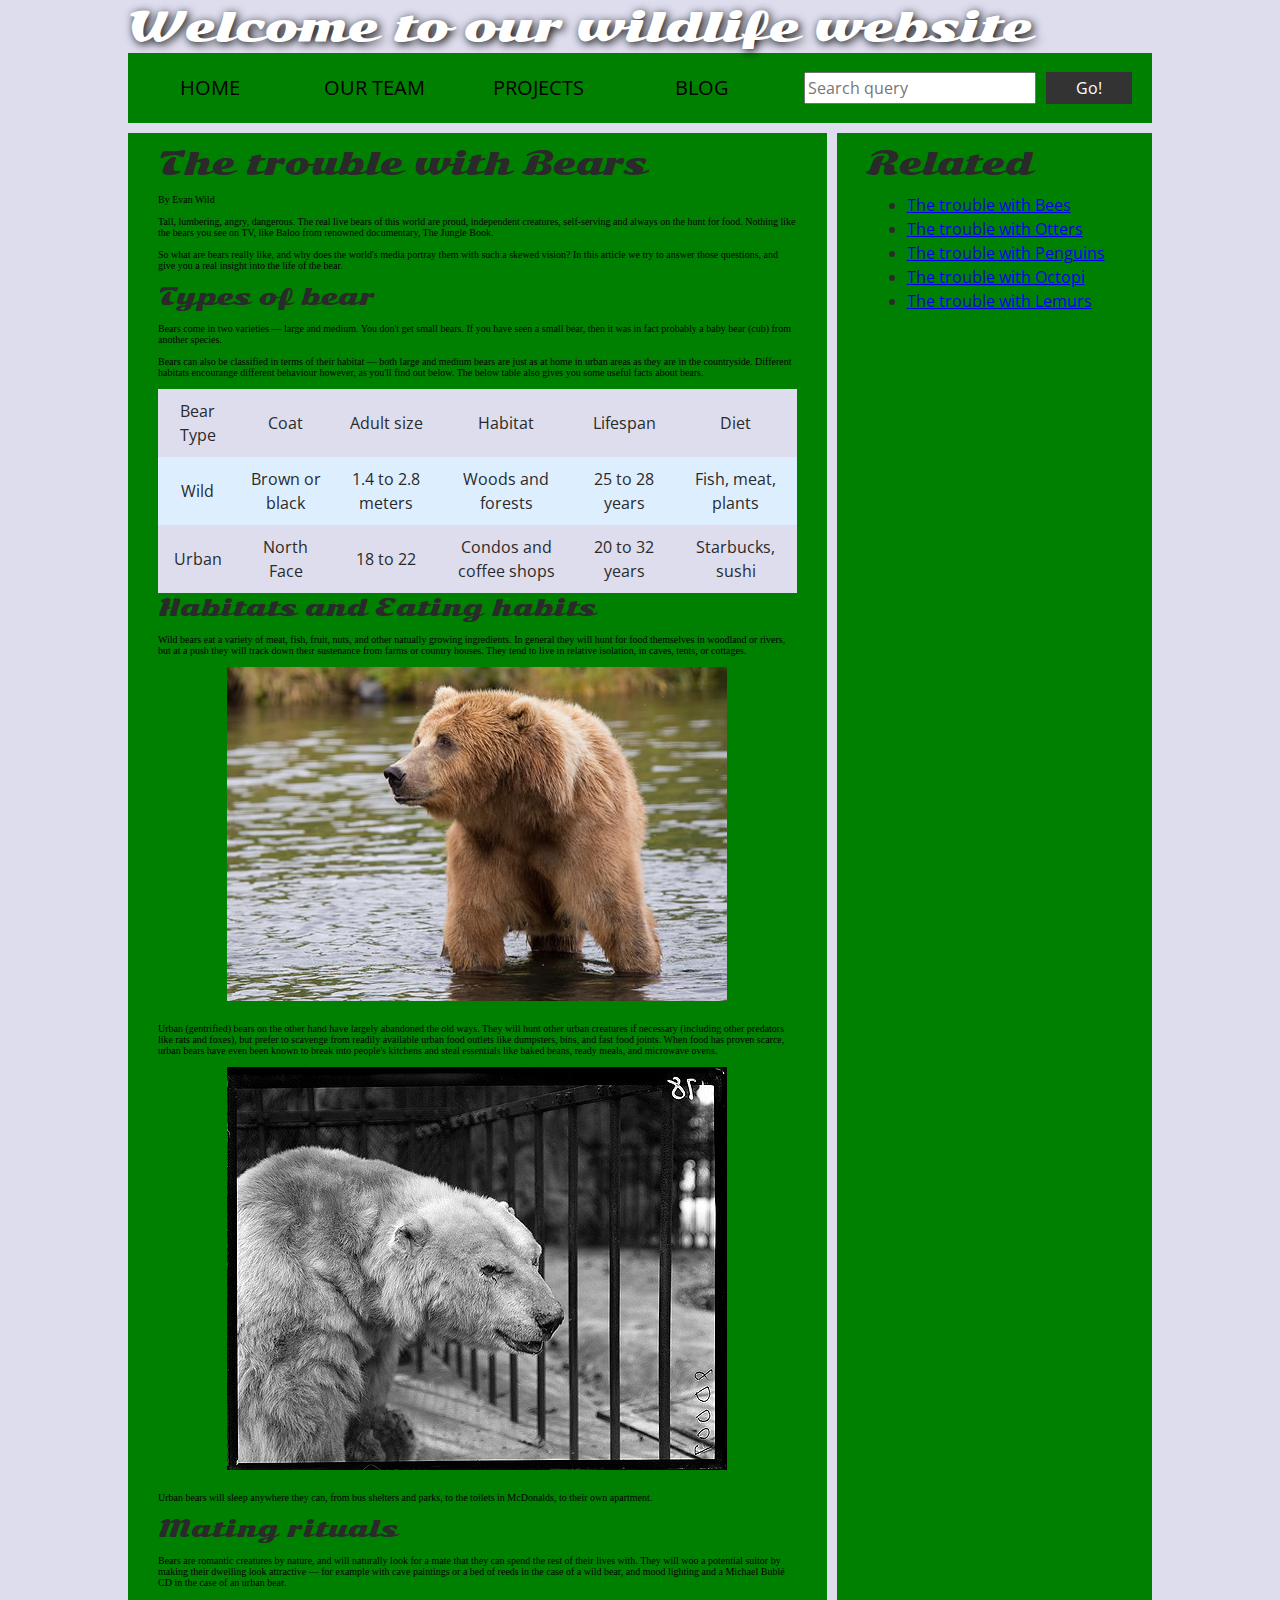
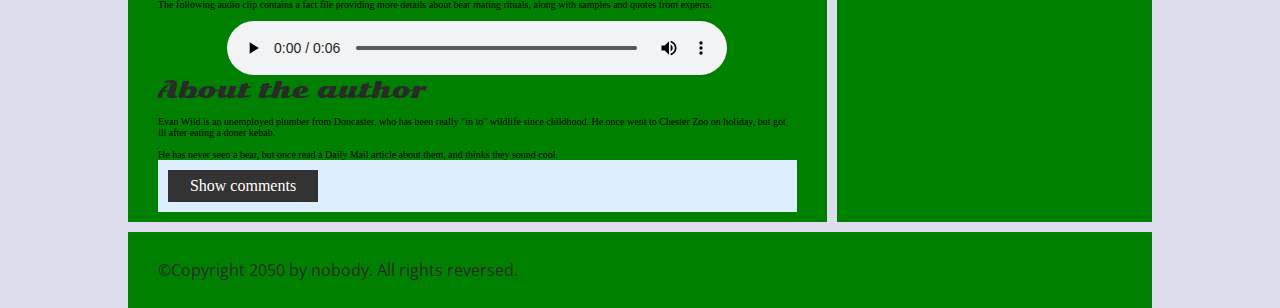
==== Assignment5WebAccesibilty/index.html @ bdd9bfc5 "tutorial files" ====
<!--
	Name: Omar Mohmand
	File: Index.html
	Date: 12 April 2024
	making this page more acseeible
	-->





<!DOCTYPE html>
<html lang="en">
  <head>
    <meta charset="utf-8">

    <title>Accessibility assessment</title>
    <link href="https://fonts.googleapis.com/css?family=Open+Sans+Condensed:300|Sonsie+One" rel="stylesheet" type="text/css">
    <link rel="stylesheet" href="style.css">

    <!-- the below three lines are a fix to get HTML5 semantic elements working in old versions of Internet Explorer-->
    <!--[if lt IE 9]>
      <script src="http://html5shiv.googlecode.com/svn/trunk/html5.js"></script>
    <![endif]-->
  </head>

  <body>
    <div class="header">
      <font size="7">Welcome to our wildlife website</font>
    </div>

    <div class="nav">
      <ul>
        <li><a href="#">Home</a></li>
        <li><a href="#">Our team</a></li>
        <li><a href="#">Projects</a></li>
        <li><a href="#">Blog</a></li>
      </ul>

      <form class="search">
        <input type="search" name="q" placeholder="Search query">
        <input type="submit" value="Go!">
      </form>
    </div>

    <main>
      <article>
        <font size="6">The trouble with Bears</font>
        <br><br>
        By Evan Wild
        <br><br>
        Tall, lumbering, angry, dangerous. The real live bears of this world are proud, independent creatures, self-serving and always on the hunt for food. Nothing like the bears you see on TV, like Baloo from renowned documentary, The Jungle Book.
        <br><br>
        So what are bears really like, and why does the world's media portray them with such a skewed vision? In this article we try to answer those questions, and give you a real insight into the life of the bear.
        <br><br>
        <font size="5">Types of bear</font>
        <br><br>
        Bears come in two varieties — large and medium. You don't get small bears. If you have seen a small bear, then it was in fact probably a baby bear (cub) from another species.
        <br><br>
        Bears can also be classified in terms of their habitat — both large and medium bears are just as at home in urban areas as they are in the countryside. Different habitats encourange different behaviour however, as you'll find out below. The below table also gives you some useful facts about bears.
        <br><br>
        <table>
          <thead>
            <tr>
              <td>Bear Type</td>
              <td>Coat</td>
              <td>Adult size</td>
              <td>Habitat</td>
              <td>Lifespan</td>
              <td>Diet</td>
            </tr>
          </thead>
          <tbody>
            <tr>
              <td>Wild</td>
              <td>Brown or black</td>
              <td>1.4 to 2.8 meters</td>
              <td>Woods and forests</td>
              <td>25 to 28 years</td>
              <td>Fish, meat, plants</td>
            </tr>
            <tr>
              <td>Urban</td>
              <td>North Face</td>
              <td>18 to 22</td>
              <td>Condos and coffee shops</td>
              <td>20 to 32 years</td>
              <td>Starbucks, sushi</td>
            </tr>
          </tbody>
        </table>

        <font size="5">Habitats and Eating habits</font>
        <br><br>
        Wild bears eat a variety of meat, fish, fruit, nuts, and other natually growing ingredients. In general they will hunt for food themselves in woodland or rivers, but at a push they will track down their sustenance from farms or country houses. They tend to live in relative isolation, in caves, tents, or cottages.
        <br><br>
        <img src="media/wild-bear.jpg">
        <br><br>
        Urban (gentrified) bears on the other hand have largely abandoned the old ways. They will hunt other urban creatures if necessary (including other predators like rats and foxes), but prefer to scavenge from readily available urban food outlets like dumpsters, bins, and fast food joints. When food has proven scarce, urban bears have even been known to break into people's kitchens and steal essentials like baked beans, ready meals, and microwave ovens.
        <br><br>
        <img src="media/urban-bear.jpg">
        <br><br>
        Urban bears will sleep anywhere they can, from bus shelters and parks, to the toilets in McDonalds, to their own apartment.
        <br><br>
        <font size="5">Mating rituals</font>
        <br><br>
        Bears are romantic creatures by nature, and will naturally look for a mate that they can spend the rest of their lives with. They will woo a potential suitor by making their dwelling look attractive — for example with cave paintings or a bed of reeds in the case of a wild bear, and mood lighting and a Michael Bublé CD in the case of an urban bear.
        <br><br>
        The following audio clip contains a fact file providing more details about bear mating rituals, along with samples and quotes from experts.
        <br><br>
        <audio controls>
          <source src="media/bear.mp3" type="audio/mp3">
          <source src="media/bear.ogg" type="audio/ogg">
          <p>It looks like your browser doesn't support HTML5 audio players.</p>
        </audio>

        <aside>

          <font size="5">About the author</font>
        <br><br>
          Evan Wild is an unemployed plumber from Doncaster, who has been really "in to" wildlife since childhood. He once went to Chester Zoo on holiday, but got ill after eating a doner kebab.
        <br><br>
          He has never seen a bear, but once read a Daily Mail article about them, and thinks they sound cool.

        </aside>
        <section class="comments">
          <div class="show-hide">Show comments</div>

          <div class="comment-wrapper">

            <font size="6">Add comment</font>

            <form class="comment-form">
              <div class="flex-pair">
                Your name:
                <input type="text" name="name" id="name" placeholder="Enter your name">
              </div>
              <div class="flex-pair">
                Your comment:
                <input type="text" name="comment" id="comment" placeholder="Enter your comment">
              </div>
              <div>
                <input type="submit" value="Submit comment">
              </div>
            </form>

            <font size="6">Comments</font>

            <ul class="comment-container">

              <li>

                <p>Bob Fossil</p>

                <p>Oh I am so glad you taught me all about the big brown angry guys in the woods. With their sniffing little noses and their bad attitudes, they can sure be a menace — I was thinking of putting them all in a truck and driving them outta here. I run a zoo, you know.</p>

              </li>

            </ul>

          </div>
        </section>
      </article>

      <div class="secondary">
        <font size="6">Related</font>

        <ul>
          <li><a href="#">The trouble with Bees</a></li>
          <li><a href="#">The trouble with Otters</a></li>
          <li><a href="#">The trouble with Penguins</a></li>
          <li><a href="#">The trouble with Octopi</a></li>
          <li><a href="#">The trouble with Lemurs</a></li>
        </ul>
      </div>
    </main>

    <footer>
      <p>©Copyright 2050 by nobody. All rights reversed.</p>
    </footer>

    <script src="main.js"></script>

  </body>
</html>
---- Assignment5WebAccesibilty/style.css ----
/* || General setup */

html, body {
  margin: 0;
  padding: 0;
}

html {
  font-size: 10px;
  background-color: #dde;
}

body {
  width: 80%;
  min-width: 1024px;
  margin: 0 auto;
}

/* || typography */

font[size="7"], font[size="6"], font[size="5"] {
  font-family: 'Sonsie One', cursive;
  color: #2a2a2a;
}

p, input, li, table, label {
  font-family: 'Open Sans Condensed', sans-serif;
  color: #2a2a2a;
}

font[size="7"] {
  font-size: 4rem;
  text-align: center;
  color: white;
  text-shadow: 2px 2px 10px black;
}

font[size="6"] {
  font-size: 3rem;
  text-align: center;
}

font[size="5"] {
  font-size: 2.2rem;
}

p, li, table {
  font-size: 1.6rem;
  line-height: 1.5;
}

/* || header layout */

div[class="nav"], article, footer, .secondary {
  background-color: green;
}

article, footer, .secondary {
  padding: 10px 30px;
}

article {
  margin-right: 10px;
}

div[class="nav"] {
  height: 50px;
  background-color: ff80ff;
  display: flex;
  padding: 1% 0;
  margin-bottom: 10px;
}

div[class="nav"] ul {
  padding: 0;
  list-style-type: none;
  flex: 2;
  display: flex;
}

div[class="nav"] li {
  display: inline;
  text-align: center;
  flex: 1;
}

div[class="nav"] a {
  display: inline-block;
  font-size: 2rem;
  text-transform: uppercase;
  text-decoration: none;
  color: black;
}

div[class="nav"] .search {
  flex: 1;
  display: flex;
  align-items: center;
  height: 100%;
  padding: 0 2em;
}

.search input {
  font-size: 1.6rem;
  height: 32px;
}

.search input[type="search"] {
  flex: 3;
}

.search input[type="submit"] {
  flex: 1;
  margin-left: 1rem;
  background: #333;
  border: 0;
  color: white;
}

/* || main layout */

main {
  display: flex;
}

article {
  flex: 5;
}

.secondary {
  flex: 2;
}

footer {
  margin-top: 10px;
}

/* Table styling */

table {
  width: 100%;
  background-color: #dde;
  border-collapse: collapse;
}

th, td {
  padding: 10px;
}

td {
  text-align: center;
}

th[scope="col"] {
  border-bottom: 1px solid black;
}

tbody tr:nth-child(odd) {
  background-color: #def;
}

/* styling content images and audio */

img, audio {
  display: block;
  margin: 0 auto;
}

audio {
  width: 500px;
}

/* Comments styling */

.comments {
  background-color: #def;
  padding: 10px;
}

.show-hide {
  cursor: pointer;
}

.comments font[size="6"] {
  font-size: 2rem;
}

.comments font[size="6"]:nth-of-type(2) {
  margin-bottom: 0;
}

.comment-form {
  margin-bottom: 3rem;
}

.comment-form .flex-pair {
  display: flex;
  padding: 0 3rem 1rem;
}

.comment-form label {
  align-self: center;
  flex: 2;
  text-align: right;
}

.comment-form input {
  margin-left: 1rem;
  flex: 6;
}

.show-hide {
  text-align: center;
  width: 150px;
}

.comment-form input, .comment-form label, .show-hide {
  font-size: 1.6rem;
  line-height: 32px;
}

.comment-form input[type="submit"], .show-hide {
  background: #333;
  border: 0;
  color: white;
}

.comment-form input[type="submit"] {
  width: 30%;
  display: block;
  margin: 0 auto;
}

.comment-container {
  margin-top: 0;
}

.comment-container li {
  list-style-type: none;
  display: flex;
}

.comment-container li p:nth-child(1) {
  flex: 1;
  font-weight: bold;
}

.comment-container li p:nth-child(2) {
  flex: 5;
}
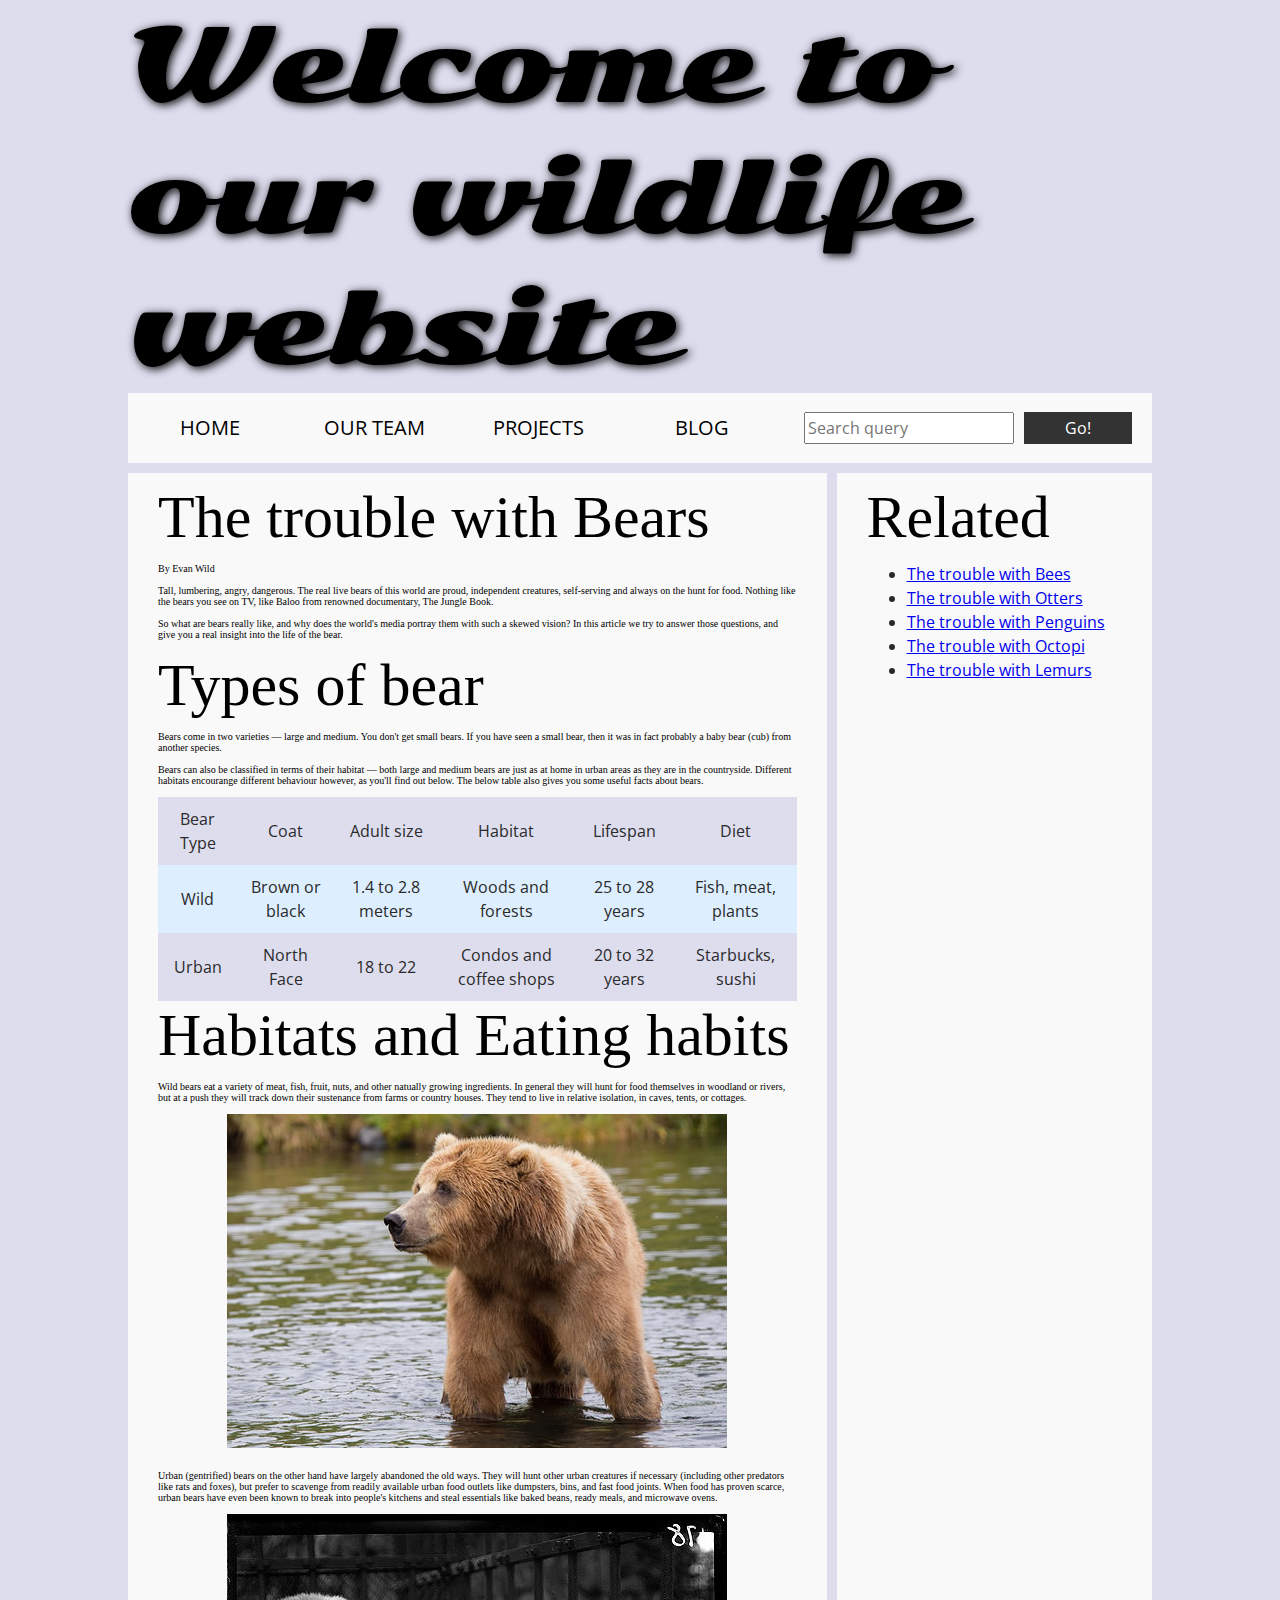
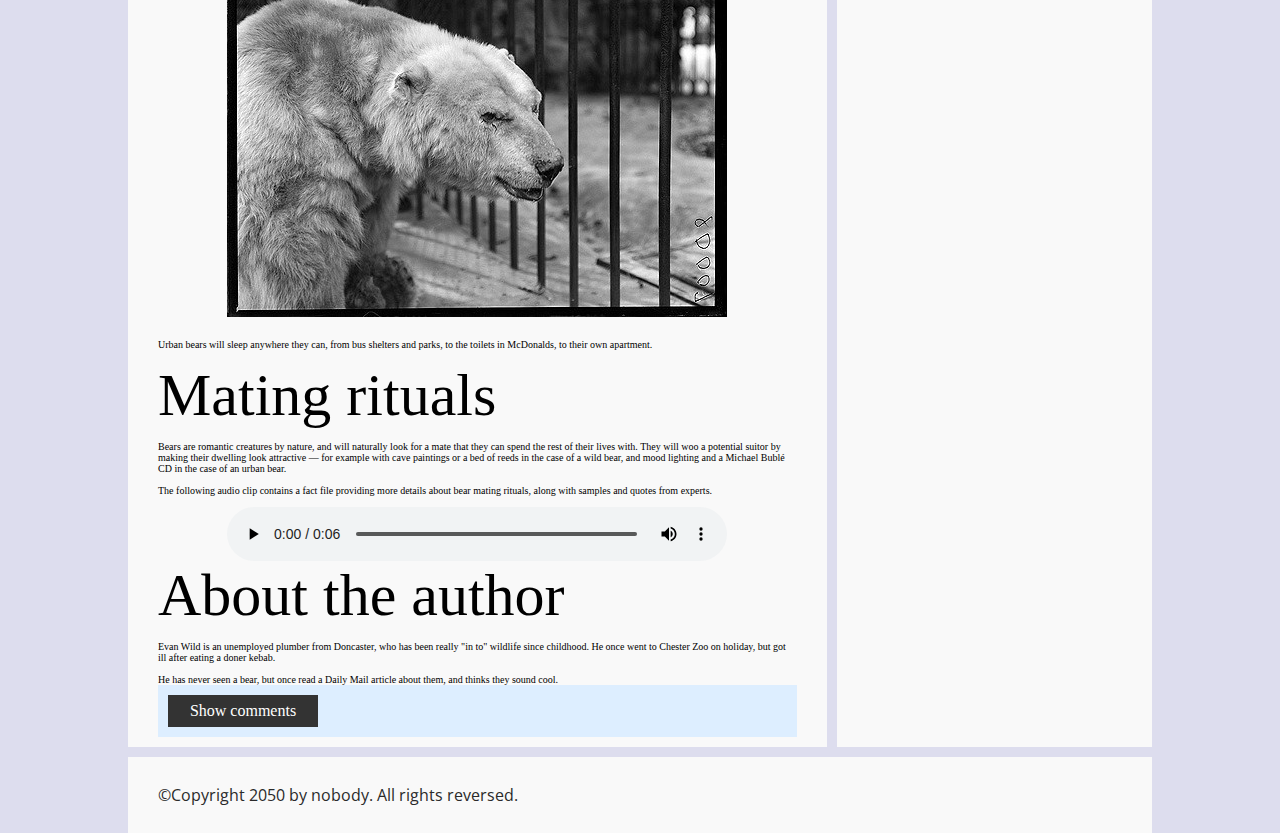
==== commit 4b43d167: "Finished everything, added a tab ey for the buttons, added a way to press enter and enter a comment," ====
--- a/Assignment5WebAccesibilty/index.html
+++ b/Assignment5WebAccesibilty/index.html
@@ -1,3 +1,16 @@
+<!--
+This HTML file is the main entry point for the wildlife website. It includes the following key sections:
+
+- Header with the website title
+- Navigation menu with links to different pages
+- Main content area with an article about bears, including information on bear types, habitats, and mating rituals
+- Sidebar with related articles
+- Footer with copyright information
+- Inclusion of a JavaScript file (main.js) for additional functionality
+
+The code includes accessibility features such as using semantic HTML elements, providing alternative text for images, and including controls for the audio player. The layout and styling are handled through an external CSS file (style.css).
+-->
+
 <!--
 	Name: Omar Mohmand
 	File: Index.html
@@ -11,175 +24,199 @@
 
 <!DOCTYPE html>
 <html lang="en">
-  <head>
-    <meta charset="utf-8">
-
-    <title>Accessibility assessment</title>
-    <link href="https://fonts.googleapis.com/css?family=Open+Sans+Condensed:300|Sonsie+One" rel="stylesheet" type="text/css">
-    <link rel="stylesheet" href="style.css">
-
-    <!-- the below three lines are a fix to get HTML5 semantic elements working in old versions of Internet Explorer-->
-    <!--[if lt IE 9]>
+
+<head>
+  <meta charset="utf-8">
+
+  <title>Accessibility assessment</title>
+  <link href="https://fonts.googleapis.com/css?family=Open+Sans+Condensed:300|Sonsie+One" rel="stylesheet"
+    type="text/css">
+  <link rel="stylesheet" href="style.css">
+
+  <!-- the below three lines are a fix to get HTML5 semantic elements working in old versions of Internet Explorer-->
+  <!--[if lt IE 9]>
       <script src="http://html5shiv.googlecode.com/svn/trunk/html5.js"></script>
     <![endif]-->
-  </head>
-
-  <body>
-    <div class="header">
-      <font size="7">Welcome to our wildlife website</font>
+</head>
+
+<body>
+  <header>
+    <font size="7">Welcome to our wildlife website</font>
+  </header>
+
+  <nav>
+    <ul>
+      <li><a href="#">Home</a></li>
+      <li><a href="#">Our team</a></li>
+      <li><a href="#">Projects</a></li>
+      <li><a href="#">Blog</a></li>
+    </ul>
+
+    <form class="search">
+      <input type="search" name="q" placeholder="Search query">
+      <input type="submit" value="Go!">
+    </form>
+  </nav>
+
+  <main>
+    <article>
+      <font size="6">The trouble with Bears</font>
+      <br><br>
+      By Evan Wild
+      <br><br>
+      Tall, lumbering, angry, dangerous. The real live bears of this world are proud, independent creatures,
+      self-serving and always on the hunt for food. Nothing like the bears you see on TV, like Baloo from renowned
+      documentary, The Jungle Book.
+      <br><br>
+      So what are bears really like, and why does the world's media portray them with such a skewed vision? In
+      this article we try to answer those questions, and give you a real insight into the life of the bear.
+      <br><br>
+      <font size="6">Types of bear</font>
+      <br><br>
+      Bears come in two varieties — large and medium. You don't get small bears. If you have seen a small bear,
+      then it was in fact probably a baby bear (cub) from another species.
+      <br><br>
+      Bears can also be classified in terms of their habitat — both large and medium bears are just as at home in
+      urban areas as they are in the countryside. Different habitats encourange different behaviour however, as
+      you'll find out below. The below table also gives you some useful facts about bears.
+      <br><br>
+      <table>
+        <thead>
+          <tr>
+            <td>Bear Type</td>
+            <td>Coat</td>
+            <td>Adult size</td>
+            <td>Habitat</td>
+            <td>Lifespan</td>
+            <td>Diet</td>
+          </tr>
+        </thead>
+        <tbody>
+          <tr>
+            <td>Wild</td>
+            <td>Brown or black</td>
+            <td>1.4 to 2.8 meters</td>
+            <td>Woods and forests</td>
+            <td>25 to 28 years</td>
+            <td>Fish, meat, plants</td>
+          </tr>
+          <tr>
+            <td>Urban</td>
+            <td>North Face</td>
+            <td>18 to 22</td>
+            <td>Condos and coffee shops</td>
+            <td>20 to 32 years</td>
+            <td>Starbucks, sushi</td>
+          </tr>
+        </tbody>
+      </table>
+
+      <font size="6">Habitats and Eating habits</font>
+      <br><br>
+      Wild bears eat a variety of meat, fish, fruit, nuts, and other natually growing ingredients. In general they
+      will hunt for food themselves in woodland or rivers, but at a push they will track down their sustenance
+      from farms or country houses. They tend to live in relative isolation, in caves, tents, or cottages.
+      <br><br>
+      <img src="media/wild-bear.jpg" alt="wild brown bear in water">
+      <br><br>
+      Urban (gentrified) bears on the other hand have largely abandoned the old ways. They will hunt other urban
+      creatures if necessary (including other predators like rats and foxes), but prefer to scavenge from readily
+      available urban food outlets like dumpsters, bins, and fast food joints. When food has proven scarce, urban
+      bears have even been known to break into people's kitchens and steal essentials like baked beans, ready
+      meals, and microwave ovens.
+      <br><br>
+      <img src="media/urban-bear.jpg" alt="urban bear in fence">
+      <br><br>
+      Urban bears will sleep anywhere they can, from bus shelters and parks, to the toilets in McDonalds, to their
+      own apartment.
+      <br><br>
+      <font size="6">Mating rituals</font>
+      <br><br>
+      Bears are romantic creatures by nature, and will naturally look for a mate that they can spend the rest of
+      their lives with. They will woo a potential suitor by making their dwelling look attractive — for example
+      with cave paintings or a bed of reeds in the case of a wild bear, and mood lighting and a Michael Bublé CD
+      in the case of an urban bear.
+      <br><br>
+      The following audio clip contains a fact file providing more details about bear mating rituals, along with
+      samples and quotes from experts.
+      <br><br>
+      <audio controls>
+        <source src="media/bear.mp3" type="audio/mp3">
+        <source src="media/bear.ogg" type="audio/ogg">
+        <p>It looks like your browser doesn't support HTML5 audio players.</p>
+      </audio>
+
+      <aside>
+
+        <font size="6">About the author</font>
+        <br><br>
+        Evan Wild is an unemployed plumber from Doncaster, who has been really "in to" wildlife since childhood.
+        He once went to Chester Zoo on holiday, but got ill after eating a doner kebab.
+        <br><br>
+        He has never seen a bear, but once read a Daily Mail article about them, and thinks they sound cool.
+
+      </aside>
+      <section class="comments">
+        <div class="show-hide" tabindex="0">Show comments</div>
+
+        <div class="comment-wrapper">
+
+          <font size="6">Add comment</font>
+
+          <form class="comment-form">
+            <div class="flex-pair">
+              Your name:
+              <input type="text" name="name" id="name" placeholder="Enter your name">
+            </div>
+            <div class="flex-pair">
+              Your comment:
+              <input type="text" name="comment" id="comment" placeholder="Enter your comment">
+            </div>
+            <div>
+              <input type="submit" value="Submit comment">
+            </div>
+          </form>
+
+          <font size="6">Comments</font>
+
+          <ul class="comment-container">
+
+            <li>
+
+              <p>Bob Fossil</p>
+
+              <p>Oh I am so glad you taught me all about the big brown angry guys in the woods. With their
+                sniffing little noses and their bad attitudes, they can sure be a menace — I was
+                thinking of putting them all in a truck and driving them outta here. I run a zoo, you
+                know.</p>
+
+            </li>
+
+          </ul>
+
+        </div>
+      </section>
+    </article>
+
+    <div class="secondary">
+      <font size="6">Related</font>
+
+      <ul>
+        <li><a href="#">The trouble with Bees</a></li>
+        <li><a href="#">The trouble with Otters</a></li>
+        <li><a href="#">The trouble with Penguins</a></li>
+        <li><a href="#">The trouble with Octopi</a></li>
+        <li><a href="#">The trouble with Lemurs</a></li>
+      </ul>
     </div>
-
-    <div class="nav">
-      <ul>
-        <li><a href="#">Home</a></li>
-        <li><a href="#">Our team</a></li>
-        <li><a href="#">Projects</a></li>
-        <li><a href="#">Blog</a></li>
-      </ul>
-
-      <form class="search">
-        <input type="search" name="q" placeholder="Search query">
-        <input type="submit" value="Go!">
-      </form>
-    </div>
-
-    <main>
-      <article>
-        <font size="6">The trouble with Bears</font>
-        <br><br>
-        By Evan Wild
-        <br><br>
-        Tall, lumbering, angry, dangerous. The real live bears of this world are proud, independent creatures, self-serving and always on the hunt for food. Nothing like the bears you see on TV, like Baloo from renowned documentary, The Jungle Book.
-        <br><br>
-        So what are bears really like, and why does the world's media portray them with such a skewed vision? In this article we try to answer those questions, and give you a real insight into the life of the bear.
-        <br><br>
-        <font size="5">Types of bear</font>
-        <br><br>
-        Bears come in two varieties — large and medium. You don't get small bears. If you have seen a small bear, then it was in fact probably a baby bear (cub) from another species.
-        <br><br>
-        Bears can also be classified in terms of their habitat — both large and medium bears are just as at home in urban areas as they are in the countryside. Different habitats encourange different behaviour however, as you'll find out below. The below table also gives you some useful facts about bears.
-        <br><br>
-        <table>
-          <thead>
-            <tr>
-              <td>Bear Type</td>
-              <td>Coat</td>
-              <td>Adult size</td>
-              <td>Habitat</td>
-              <td>Lifespan</td>
-              <td>Diet</td>
-            </tr>
-          </thead>
-          <tbody>
-            <tr>
-              <td>Wild</td>
-              <td>Brown or black</td>
-              <td>1.4 to 2.8 meters</td>
-              <td>Woods and forests</td>
-              <td>25 to 28 years</td>
-              <td>Fish, meat, plants</td>
-            </tr>
-            <tr>
-              <td>Urban</td>
-              <td>North Face</td>
-              <td>18 to 22</td>
-              <td>Condos and coffee shops</td>
-              <td>20 to 32 years</td>
-              <td>Starbucks, sushi</td>
-            </tr>
-          </tbody>
-        </table>
-
-        <font size="5">Habitats and Eating habits</font>
-        <br><br>
-        Wild bears eat a variety of meat, fish, fruit, nuts, and other natually growing ingredients. In general they will hunt for food themselves in woodland or rivers, but at a push they will track down their sustenance from farms or country houses. They tend to live in relative isolation, in caves, tents, or cottages.
-        <br><br>
-        <img src="media/wild-bear.jpg">
-        <br><br>
-        Urban (gentrified) bears on the other hand have largely abandoned the old ways. They will hunt other urban creatures if necessary (including other predators like rats and foxes), but prefer to scavenge from readily available urban food outlets like dumpsters, bins, and fast food joints. When food has proven scarce, urban bears have even been known to break into people's kitchens and steal essentials like baked beans, ready meals, and microwave ovens.
-        <br><br>
-        <img src="media/urban-bear.jpg">
-        <br><br>
-        Urban bears will sleep anywhere they can, from bus shelters and parks, to the toilets in McDonalds, to their own apartment.
-        <br><br>
-        <font size="5">Mating rituals</font>
-        <br><br>
-        Bears are romantic creatures by nature, and will naturally look for a mate that they can spend the rest of their lives with. They will woo a potential suitor by making their dwelling look attractive — for example with cave paintings or a bed of reeds in the case of a wild bear, and mood lighting and a Michael Bublé CD in the case of an urban bear.
-        <br><br>
-        The following audio clip contains a fact file providing more details about bear mating rituals, along with samples and quotes from experts.
-        <br><br>
-        <audio controls>
-          <source src="media/bear.mp3" type="audio/mp3">
-          <source src="media/bear.ogg" type="audio/ogg">
-          <p>It looks like your browser doesn't support HTML5 audio players.</p>
-        </audio>
-
-        <aside>
-
-          <font size="5">About the author</font>
-        <br><br>
-          Evan Wild is an unemployed plumber from Doncaster, who has been really "in to" wildlife since childhood. He once went to Chester Zoo on holiday, but got ill after eating a doner kebab.
-        <br><br>
-          He has never seen a bear, but once read a Daily Mail article about them, and thinks they sound cool.
-
-        </aside>
-        <section class="comments">
-          <div class="show-hide">Show comments</div>
-
-          <div class="comment-wrapper">
-
-            <font size="6">Add comment</font>
-
-            <form class="comment-form">
-              <div class="flex-pair">
-                Your name:
-                <input type="text" name="name" id="name" placeholder="Enter your name">
-              </div>
-              <div class="flex-pair">
-                Your comment:
-                <input type="text" name="comment" id="comment" placeholder="Enter your comment">
-              </div>
-              <div>
-                <input type="submit" value="Submit comment">
-              </div>
-            </form>
-
-            <font size="6">Comments</font>
-
-            <ul class="comment-container">
-
-              <li>
-
-                <p>Bob Fossil</p>
-
-                <p>Oh I am so glad you taught me all about the big brown angry guys in the woods. With their sniffing little noses and their bad attitudes, they can sure be a menace — I was thinking of putting them all in a truck and driving them outta here. I run a zoo, you know.</p>
-
-              </li>
-
-            </ul>
-
-          </div>
-        </section>
-      </article>
-
-      <div class="secondary">
-        <font size="6">Related</font>
-
-        <ul>
-          <li><a href="#">The trouble with Bees</a></li>
-          <li><a href="#">The trouble with Otters</a></li>
-          <li><a href="#">The trouble with Penguins</a></li>
-          <li><a href="#">The trouble with Octopi</a></li>
-          <li><a href="#">The trouble with Lemurs</a></li>
-        </ul>
-      </div>
-    </main>
-
-    <footer>
-      <p>©Copyright 2050 by nobody. All rights reversed.</p>
-    </footer>
-
-    <script src="main.js"></script>
-
-  </body>
-</html>
+  </main>
+
+  <footer>
+    <p>©Copyright 2050 by nobody. All rights reversed.</p>
+  </footer>
+
+  <script src="main.js"></script>
+
+</body>
+
+</html>--- a/Assignment5WebAccesibilty/style.css
+++ b/Assignment5WebAccesibilty/style.css
@@ -1,6 +1,18 @@
+/**
+ * This CSS file defines the general styles for the website, including typography, layout, and styling for specific elements like tables, images, audio, and comments.
+ *
+ * The file sets up the basic structure of the page, with a header, main content area, and footer. The header includes a navigation menu and a search bar. The main content area is divided into an article section and a secondary section.
+ *
+ * The typography styles define the font families and sizes for different elements, such as headings, paragraphs, and table cells. The layout styles position the main elements on the page and style the navigation menu and search bar.
+ *
+ * The table styles define the appearance of tables, including the background color, border collapse, and row striping. The styles for content images and audio define how these elements are displayed.
+ *
+ * The comments section includes styles for the comment form, the show/hide button, and the individual comments. The comment form uses a flex layout to position the label and input elements.
+ */
 /* || General setup */
 
-html, body {
+html,
+body {
   margin: 0;
   padding: 0;
 }
@@ -18,44 +30,57 @@
 
 /* || typography */
 
-font[size="7"], font[size="6"], font[size="5"] {
+font[size="7"],
+font[size="7"],
+font[size="7"] {
   font-family: 'Sonsie One', cursive;
   color: #2a2a2a;
 }
 
-p, input, li, table, label {
+p,
+input,
+li,
+table,
+label {
   font-family: 'Open Sans Condensed', sans-serif;
   color: #2a2a2a;
 }
 
 font[size="7"] {
-  font-size: 4rem;
-  text-align: center;
-  color: white;
+  font-size: 10rem;
+  text-align: center;
+  color: black;
   text-shadow: 2px 2px 10px black;
 }
 
 font[size="6"] {
-  font-size: 3rem;
+  font-size: 6rem;
   text-align: center;
 }
 
 font[size="5"] {
-  font-size: 2.2rem;
-}
-
-p, li, table {
+  font-size: 5rem;
+}
+
+p,
+li,
+table {
   font-size: 1.6rem;
   line-height: 1.5;
 }
 
 /* || header layout */
 
-div[class="nav"], article, footer, .secondary {
-  background-color: green;
-}
-
-article, footer, .secondary {
+nav,
+article,
+footer,
+.secondary {
+  background-color: rgb(249, 249, 249);
+}
+
+article,
+footer,
+.secondary {
   padding: 10px 30px;
 }
 
@@ -63,7 +88,7 @@
   margin-right: 10px;
 }
 
-div[class="nav"] {
+nav {
   height: 50px;
   background-color: ff80ff;
   display: flex;
@@ -71,20 +96,20 @@
   margin-bottom: 10px;
 }
 
-div[class="nav"] ul {
+nav ul {
   padding: 0;
   list-style-type: none;
   flex: 2;
   display: flex;
 }
 
-div[class="nav"] li {
+nav li {
   display: inline;
   text-align: center;
   flex: 1;
 }
 
-div[class="nav"] a {
+nav a {
   display: inline-block;
   font-size: 2rem;
   text-transform: uppercase;
@@ -92,7 +117,7 @@
   color: black;
 }
 
-div[class="nav"] .search {
+nav .search {
   flex: 1;
   display: flex;
   align-items: center;
@@ -105,8 +130,9 @@
   height: 32px;
 }
 
-.search input[type="search"] {
+.search input[type="search"] :hover {
   flex: 3;
+  border: 1px solid red;
 }
 
 .search input[type="submit"] {
@@ -143,7 +169,8 @@
   border-collapse: collapse;
 }
 
-th, td {
+th,
+td {
   padding: 10px;
 }
 
@@ -161,7 +188,8 @@
 
 /* styling content images and audio */
 
-img, audio {
+img,
+audio {
   display: block;
   margin: 0 auto;
 }
@@ -214,12 +242,15 @@
   width: 150px;
 }
 
-.comment-form input, .comment-form label, .show-hide {
+.comment-form input,
+.comment-form label,
+.show-hide {
   font-size: 1.6rem;
   line-height: 32px;
 }
 
-.comment-form input[type="submit"], .show-hide {
+.comment-form input[type="submit"],
+.show-hide {
   background: #333;
   border: 0;
   color: white;
@@ -247,4 +278,4 @@
 
 .comment-container li p:nth-child(2) {
   flex: 5;
-}
+}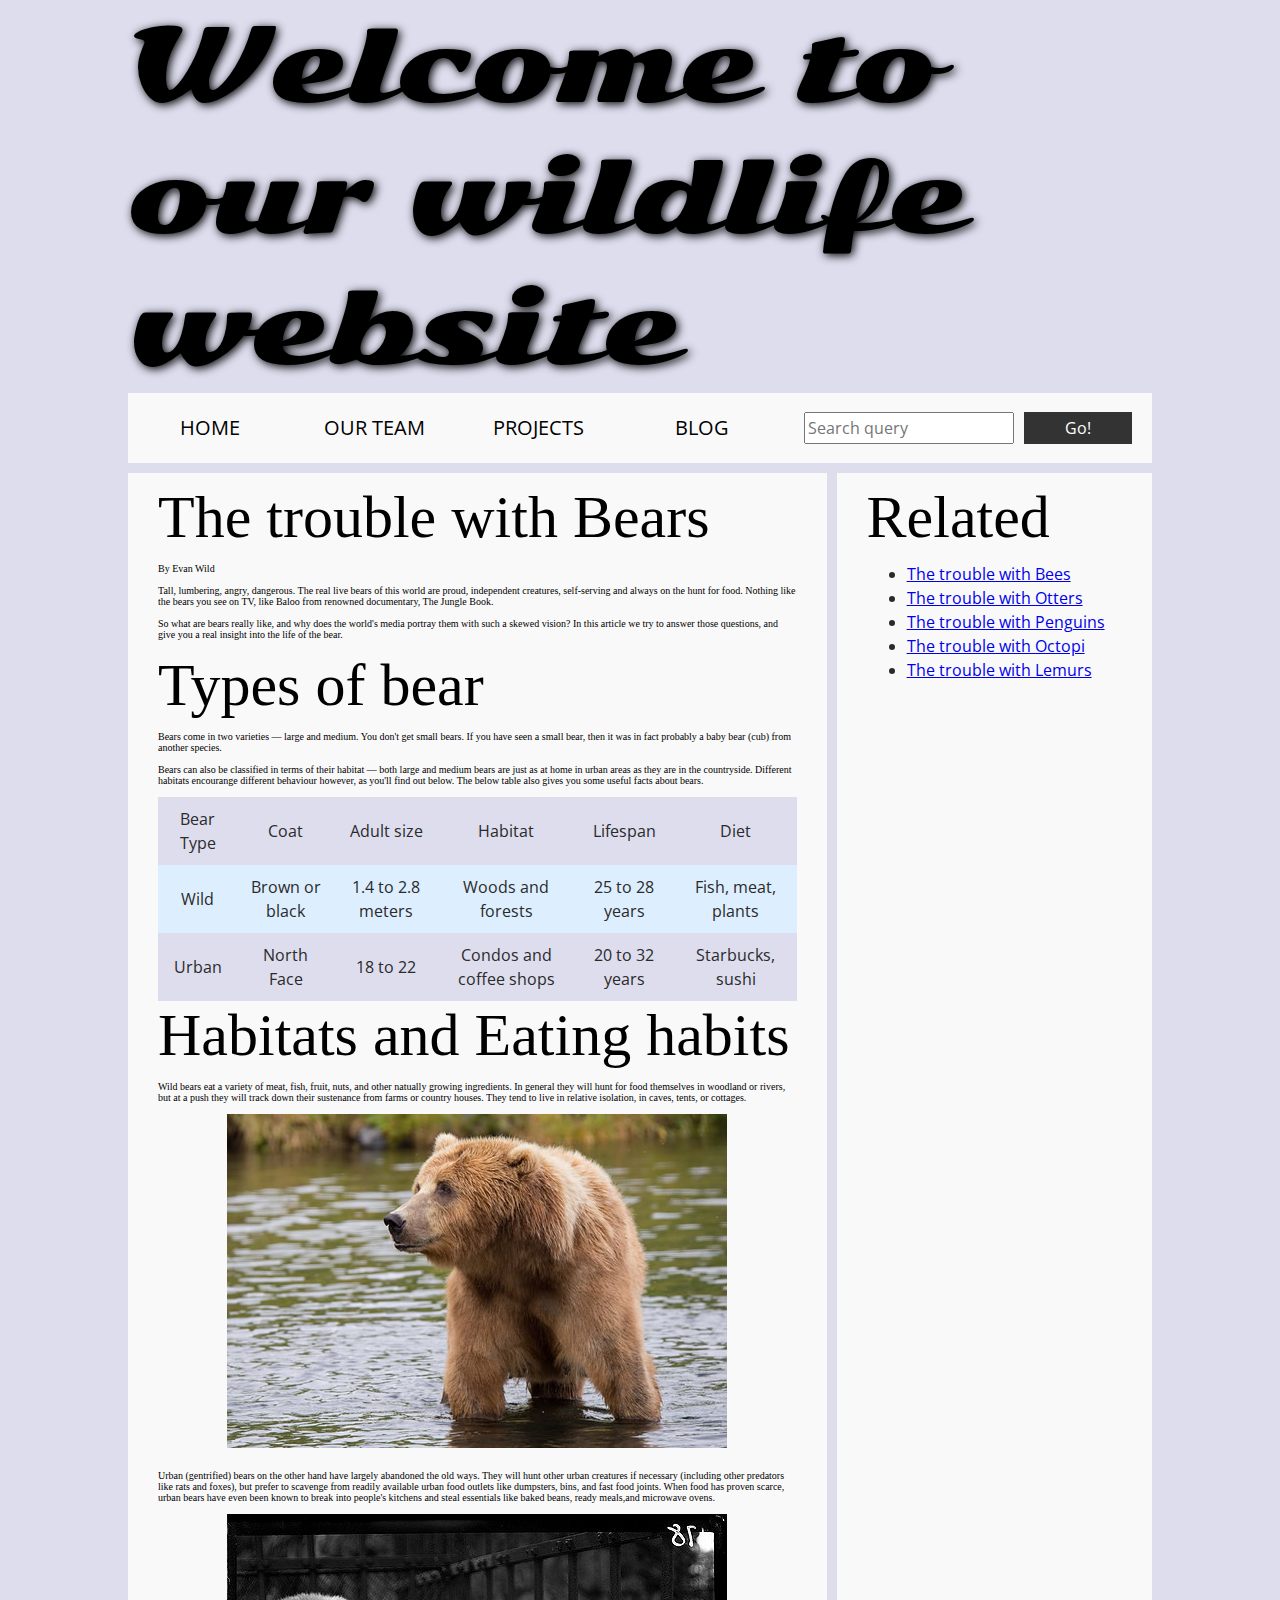
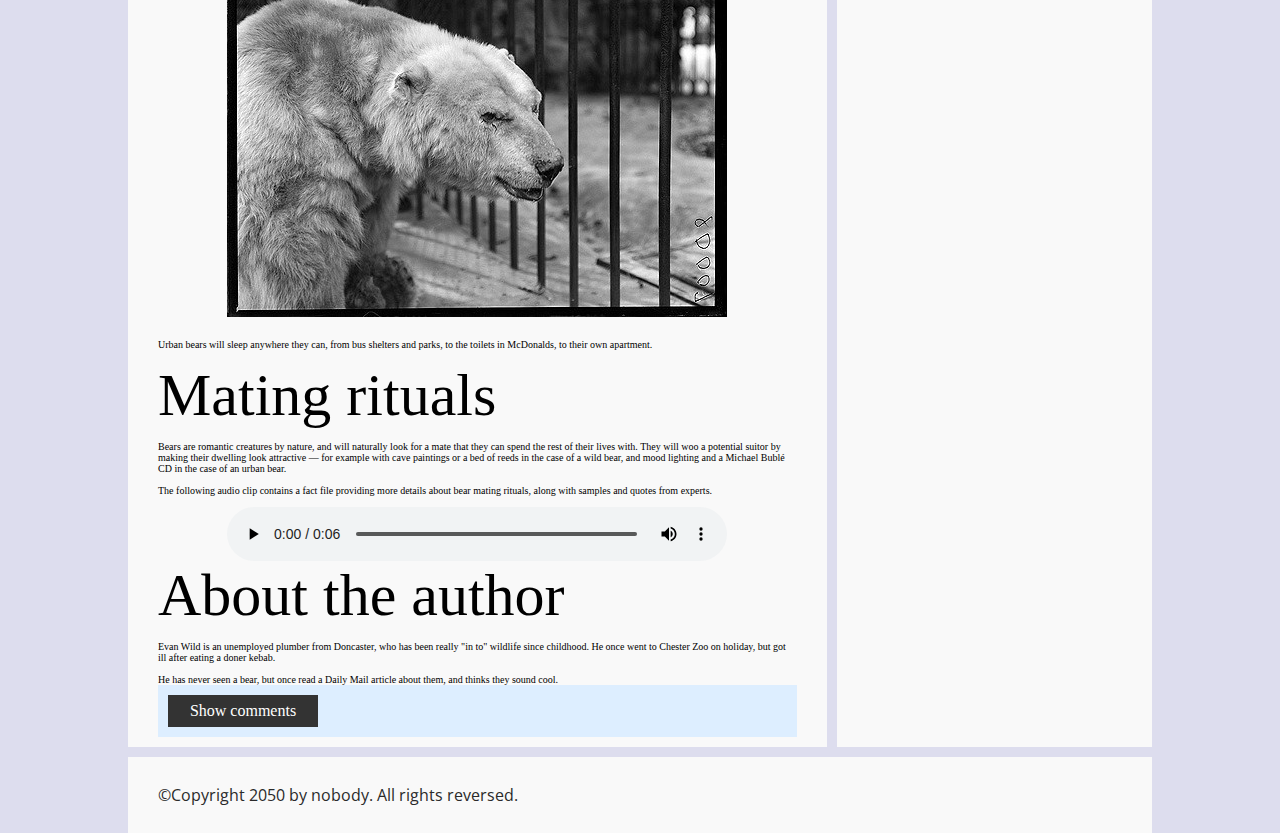
==== commit 470aa409: "*typo, "Finished everything and added a tab ey* as well as enter key for entering comments"" ====
--- a/Assignment5WebAccesibilty/index.html
+++ b/Assignment5WebAccesibilty/index.html
@@ -123,7 +123,7 @@
       creatures if necessary (including other predators like rats and foxes), but prefer to scavenge from readily
       available urban food outlets like dumpsters, bins, and fast food joints. When food has proven scarce, urban
       bears have even been known to break into people's kitchens and steal essentials like baked beans, ready
-      meals, and microwave ovens.
+      meals,and microwave ovens.
       <br><br>
       <img src="media/urban-bear.jpg" alt="urban bear in fence">
       <br><br>
